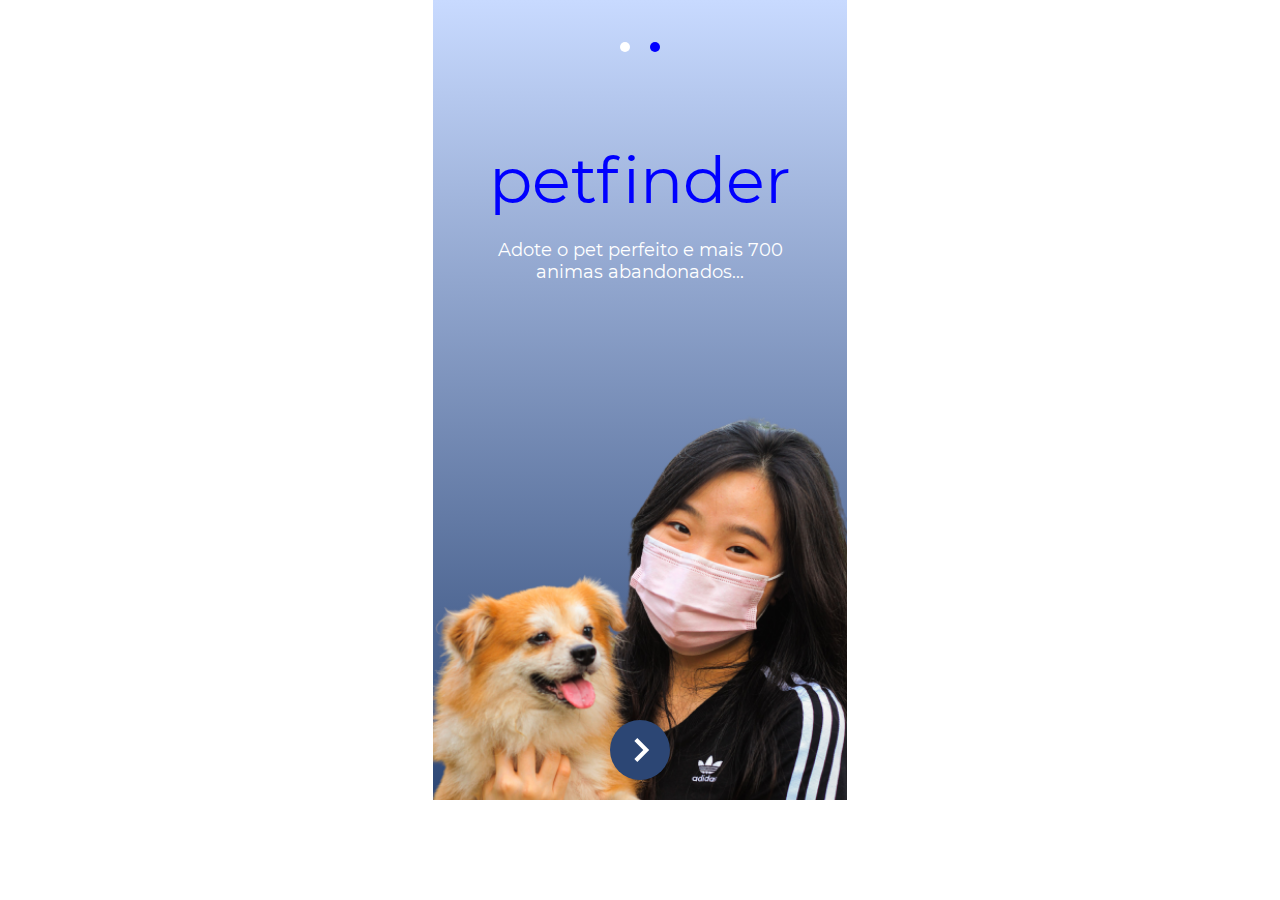
==== home.html @ 99c05f5d "Build: new organizaed" ====
<!DOCTYPE html>
<html lang="pt-br">
<head>
    <meta charset="UTF-8">
    <meta name="viewport" content="width=device-width, initial-scale=1.0">
    <title>Petfinder</title>
    <link rel="stylesheet" href="home.css" />
</head>
<body class="Main">
    <div class="body">
        <div class="RadioConatiner">
            <a href="index.html" class="TrueIcon"></a>
            <a href="" class="FalseIcon"></a>
        </div>
  
        <div class="Text-Conatiner">
            <div class="Title">petfinder</div>
            <div class="Sub-Title">Adote o pet perfeito  e mais  700 <br> animas abandonados...</div>
        </div>
        <div class="Container-Img">
            <div id="Img2" class="Home-Img2"></div>
            <div class="ConatinerRigth">
                <button  class="ConatinerButtom">
                <a href="login.html" class="Buttom-Rigth"></a>
                </button>
                 </div>
        </div>
    </div>
</body>
</html>
---- home.css ----
@font-face {
    font-family: "Bold";
    src: url("../MEDIA/fonts/Montserrat-Bold.ttf");
  }
@font-face {
    font-family: "Medium";
    src: url("../MEDIA/fonts/Montserrat-Medium.ttf");
  }
@font-face {
    font-family: "Regular";
    src: url("../MEDIA/fonts/Montserrat-Regular.ttf");
  }


  :root{
    --title-blue: #2c4674;
    --title-white: #ffffff;
    --home-blue: #2c4674;
    --home-whiteblue: #c8daff;
    --search-green: #519e8a;
    --search-orange: #d1723f;
    --search-backgreen: #cbe0db;
    --search-backwhite: #e8dbd4;

  }
*{
    font-family: "Regular";
    padding: 0;
    margin: 0;
    text-decoration: none;
    outline: none;
    border: none;
    transition: 0.5s;
 

}
.Main{
    display: flex;
    justify-content: center;
    align-items: center;
}
.body{
    display: flex;
    flex-direction: column;
    align-items: center;
    width: 414px;
    height: 800px;
    background-image: linear-gradient(to top, #2c4674, #c8daff );
    


}
.Conatiner{
    display: flex;
    flex-direction: column;
    justify-content: space-evenly;
}
.FalseIcon{
    width: 10px;
    height: 10px;
    border-radius: 100%;
    background-color: blue;
}
.TrueIcon{
    width: 10px;
    height: 10px;
    border-radius: 100%;
    background-color: var(--title-white);
}
.RadioConatiner{
    display: flex;
    flex-direction: row;
    justify-content: center;
    align-items: center;
    gap: 20px;
    height: 20%;
}
.Text-Conatiner{
  display: flex;
  flex-direction: column;
  justify-content: center;
  align-items: center;
  width: 100%;
  height: 50%;
  gap: 20px;
}
.Title{
    font-family: "Regular";
    font-size: 64px;
    color: blue;

}
.Sub-Title{
    text-align: center;
    font-size: 18px;
    color: var(--title-white);
    width: 80%;
}
.Container-Img{
    display: flex;
    align-items: end;
    justify-content: left;
    height: 100%;
    width: 414px;
    position: relative;
    overflow: hidden; 
}
.Home-Img1{
    background-image: url("/MEDIA/images/0-home/slide1.png");
    background-repeat: no-repeat;
    background-size: cover;
    height: 400px;
    width: 400px;
    overflow-y: hidden;
    position: absolute;
    transform: translateY(400px); 

}
.Home-Img2{
    background-image: url("/MEDIA/images/0-home/slide2.png");
    background-repeat: no-repeat;
    background-size: cover;
    height: 490px;
    width: 414px;
    overflow-y: hidden;
    position: absolute;
    transform: translateY(10px); 

}

#Img1{
    transition: 0.3S ease;
    transform: translateY(-100px);
}
#Img2{
    transform: translateY(0px);
}

.ConatinerRigth{
    display: flex;
    justify-content:center;
    align-items: center;
    bottom: 20px;
    width: 100%;
    position: relative;


}
.ConatinerButtom:hover  {
    transform: scale(110%) rotate(90deg);
}
.ConatinerButtom{
    display: flex;
    justify-content:center;
    align-items: center;
    background-color: var(--home-blue);
    border-radius: 100%;
    width: 60px;
    height: 60px;
}

.Buttom-Rigth{
    background-image: url("/MEDIA/images/0-home/chevron-right.svg");
    background-repeat: no-repeat;
    background-size: cover;
    width: 50px;
    height: 50px;
}
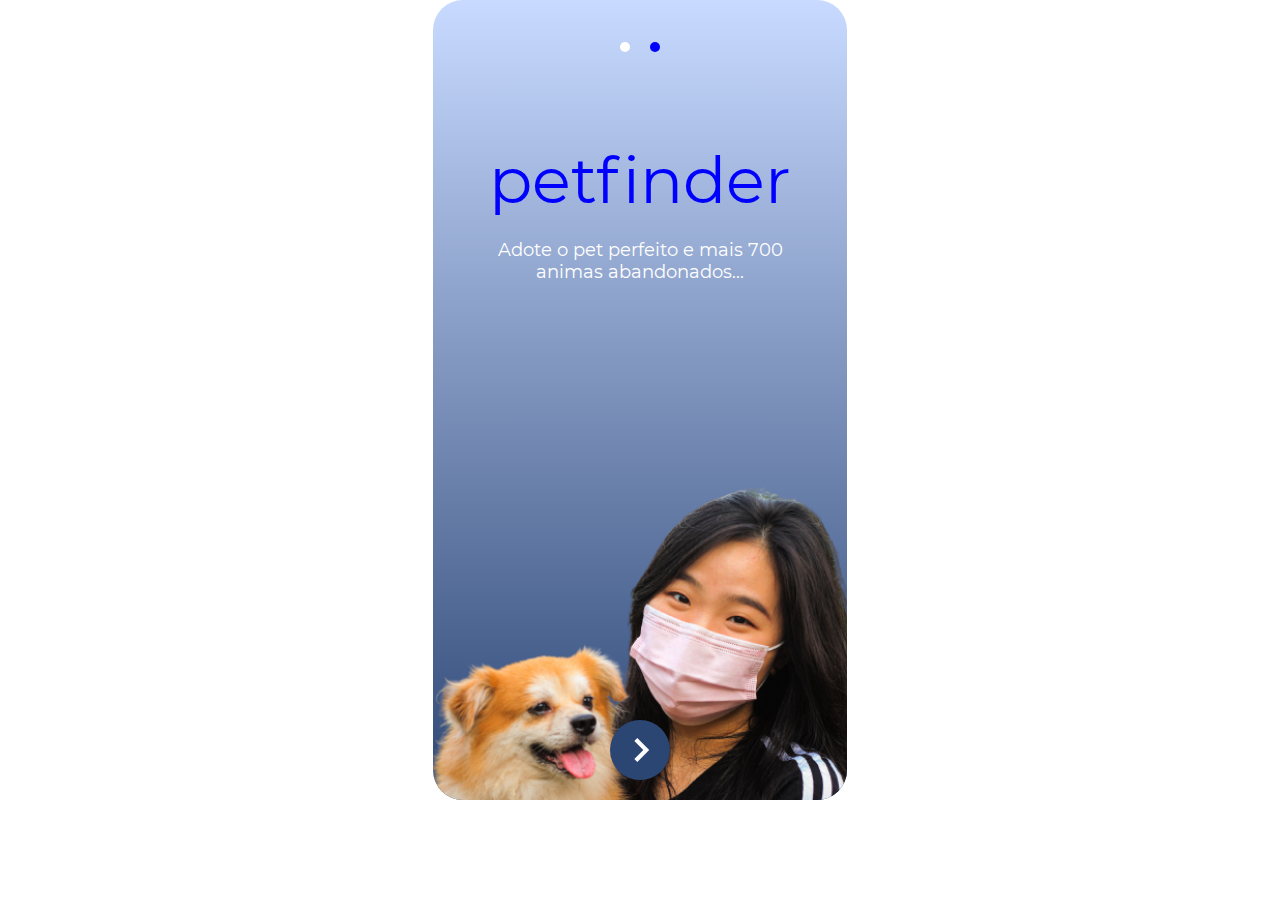
==== commit 1f0610ad: "fat: add animation in imgs" ====
--- a/home.html
+++ b/home.html
@@ -10,7 +10,7 @@
     <div class="body">
         <div class="RadioConatiner">
             <a href="index.html" class="TrueIcon"></a>
-            <a href="" class="FalseIcon"></a>
+            <a href="#Img2" class="FalseIcon"></a>
         </div>
   
         <div class="Text-Conatiner">
--- a/home.css
+++ b/home.css
@@ -46,6 +46,8 @@
     width: 414px;
     height: 800px;
     background-image: linear-gradient(to top, #2c4674, #c8daff );
+    border-radius: 30px;
+
     
 
 
@@ -67,6 +69,7 @@
     border-radius: 100%;
     background-color: var(--title-white);
 }
+
 .RadioConatiner{
     display: flex;
     flex-direction: row;
@@ -104,6 +107,7 @@
     width: 414px;
     position: relative;
     overflow: hidden; 
+    border-radius: 30px;
 }
 .Home-Img1{
     background-image: url("/MEDIA/images/0-home/slide1.png");
@@ -113,7 +117,8 @@
     width: 400px;
     overflow-y: hidden;
     position: absolute;
-    transform: translateY(400px); 
+    transition: transform 0.9s ease;
+    transform: translateY(70px); 
 
 }
 .Home-Img2{
@@ -124,16 +129,11 @@
     width: 414px;
     overflow-y: hidden;
     position: absolute;
+    transition: transform 0.9s ease;
+    transform: translateY(70px); 
+}
+.Home-Img2:target  .Home-Img2{
     transform: translateY(10px); 
-
-}
-
-#Img1{
-    transition: 0.3S ease;
-    transform: translateY(-100px);
-}
-#Img2{
-    transform: translateY(0px);
 }
 
 .ConatinerRigth{
